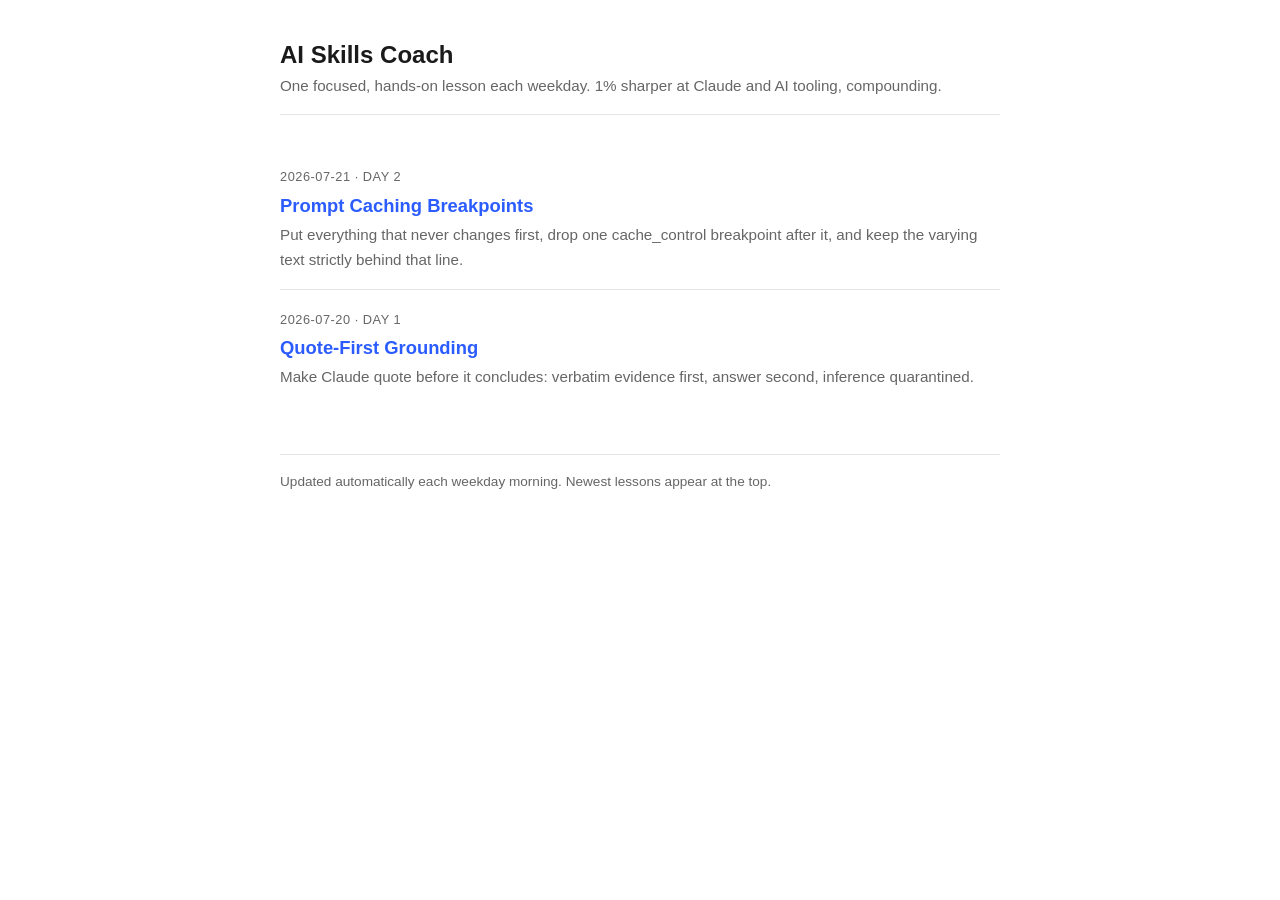
==== index.html @ 5853e5ae "initial upload" ====
<!DOCTYPE html>
<html lang="en">
<head>
<meta charset="utf-8">
<meta name="viewport" content="width=device-width, initial-scale=1">
<title>AI Skills Coach — Daily Lessons</title>
<link rel="stylesheet" href="style.css">
</head>
<body>
<header class="site">
  <h1>AI Skills Coach</h1>
  <p>One focused, hands-on lesson each weekday. 1% sharper at Claude and AI tooling, compounding.</p>
</header>

<ul class="lessons">
  <li>
    <span class="lesson-day">2026-07-21 &middot; Day 2</span>
    <a class="lesson-title" href="lessons/day-02-prompt-caching.html">Prompt Caching Breakpoints</a>
    <span class="lesson-bm">Put everything that never changes first, drop one cache_control breakpoint after it, and keep the varying text strictly behind that line.</span>
  </li>
  <li>
    <span class="lesson-day">2026-07-20 &middot; Day 1</span>
    <a class="lesson-title" href="lessons/day-01-quote-first-grounding.html">Quote-First Grounding</a>
    <span class="lesson-bm">Make Claude quote before it concludes: verbatim evidence first, answer second, inference quarantined.</span>
  </li>
</ul>

<footer class="site">Updated automatically each weekday morning. Newest lessons appear at the top.</footer>
</body>
</html>
---- style.css ----
:root {
  --fg: #1a1a1a;
  --muted: #666;
  --bg: #ffffff;
  --accent: #2b5cff;
  --line: #e5e5e5;
  --code-bg: #f6f7f9;
  --code-fg: #24292e;
}

* { box-sizing: border-box; }

body {
  font-family: -apple-system, BlinkMacSystemFont, "Segoe UI", Roboto, Helvetica, Arial, sans-serif;
  color: var(--fg);
  background: var(--bg);
  line-height: 1.6;
  max-width: 760px;
  margin: 0 auto;
  padding: 2.5rem 1.25rem 5rem;
  font-size: 17px;
}

a { color: var(--accent); text-decoration: none; }
a:hover { text-decoration: underline; }

header.site {
  border-bottom: 1px solid var(--line);
  padding-bottom: 1rem;
  margin-bottom: 2rem;
}
header.site h1 { font-size: 1.5rem; margin: 0 0 .25rem; }
header.site p { color: var(--muted); margin: 0; font-size: .95rem; }

h1 { font-size: 1.9rem; line-height: 1.25; margin: 0 0 .5rem; }
h2 {
  font-size: 1.25rem;
  margin: 2.2rem 0 .6rem;
  padding-top: .4rem;
}
.subtitle { color: var(--muted); font-style: italic; margin: 0 0 1.5rem; }

p, li { font-size: 1rem; }

code {
  font-family: ui-monospace, SFMono-Regular, "SF Mono", Menlo, Consolas, monospace;
  background: var(--code-bg);
  padding: .12em .35em;
  border-radius: 4px;
  font-size: .88em;
}
pre {
  background: var(--code-bg);
  color: var(--code-fg);
  padding: 1rem 1.1rem;
  border-radius: 8px;
  overflow-x: auto;
  border: 1px solid var(--line);
  font-size: .85rem;
  line-height: 1.5;
}
pre code { background: none; padding: 0; font-size: inherit; }

blockquote {
  border-left: 3px solid var(--accent);
  margin: 1rem 0;
  padding: .3rem 0 .3rem 1rem;
  color: var(--muted);
}

.bookmark {
  background: #f0f4ff;
  border: 1px solid #d5e0ff;
  border-radius: 8px;
  padding: 1rem 1.2rem;
  font-weight: 600;
  font-size: 1.05rem;
}

.nav-back { display: inline-block; margin-bottom: 1.5rem; font-size: .95rem; }

/* index list */
ul.lessons { list-style: none; padding: 0; margin: 0; }
ul.lessons li {
  border-bottom: 1px solid var(--line);
  padding: 1rem 0;
}
ul.lessons li:last-child { border-bottom: none; }
.lesson-day { font-size: .8rem; color: var(--muted); text-transform: uppercase; letter-spacing: .04em; }
.lesson-title { font-size: 1.15rem; font-weight: 600; display: block; margin: .1rem 0; }
.lesson-bm { color: var(--muted); font-size: .95rem; }

footer.site { margin-top: 3rem; padding-top: 1rem; border-top: 1px solid var(--line); color: var(--muted); font-size: .85rem; }

table { border-collapse: collapse; width: 100%; margin: 1rem 0; font-size: .95rem; }
th, td { border: 1px solid var(--line); padding: .5rem .7rem; text-align: left; vertical-align: top; }
th { background: var(--code-bg); }
.empty { color: var(--muted); font-style: italic; }
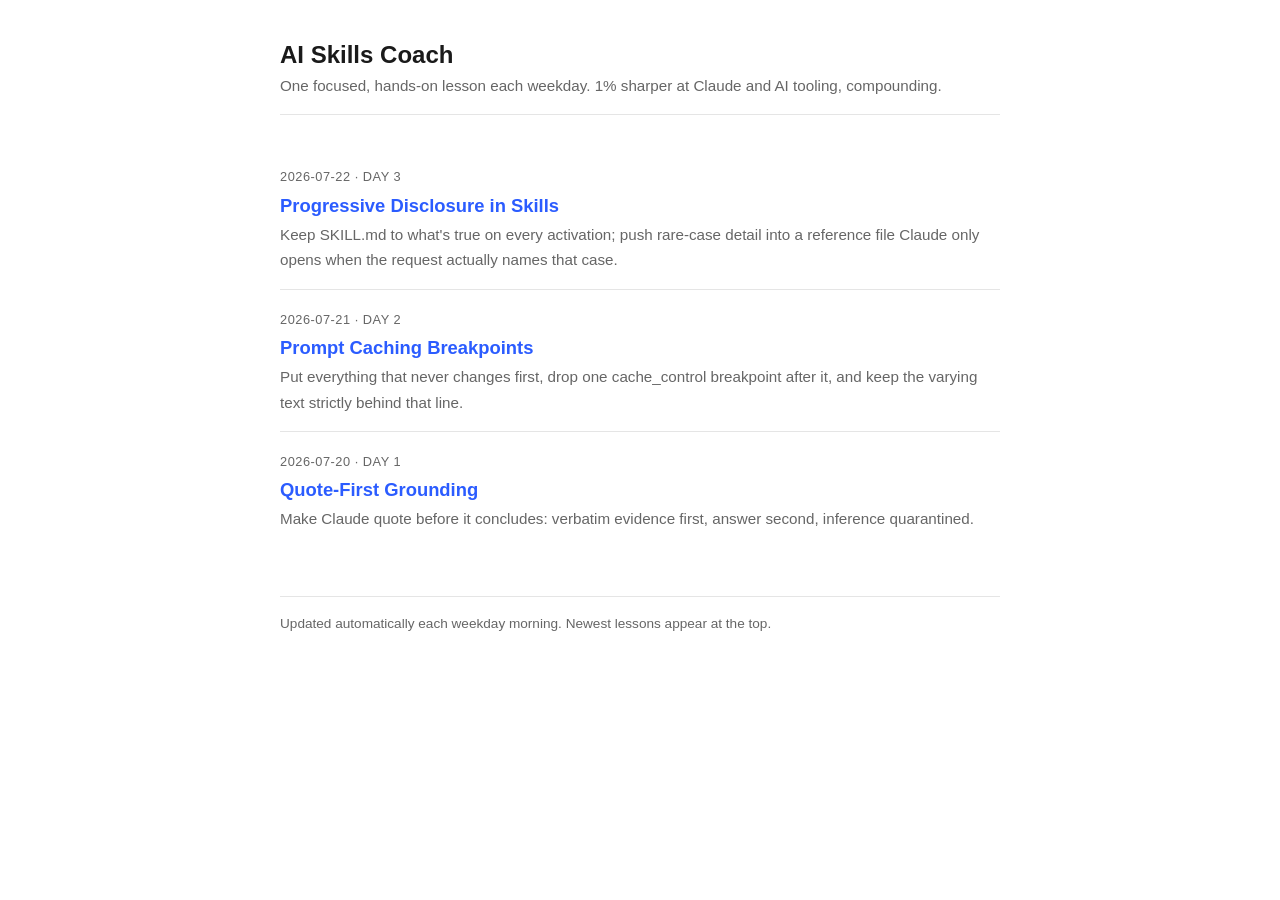
==== commit dd555b5e: "Auto-commit: 2026-07-22 17:11" ====
--- a/index.html
+++ b/index.html
@@ -14,6 +14,11 @@
 
 <ul class="lessons">
   <li>
+    <span class="lesson-day">2026-07-22 &middot; Day 3</span>
+    <a class="lesson-title" href="lessons/day-03-progressive-disclosure.html">Progressive Disclosure in Skills</a>
+    <span class="lesson-bm">Keep SKILL.md to what's true on every activation; push rare-case detail into a reference file Claude only opens when the request actually names that case.</span>
+  </li>
+  <li>
     <span class="lesson-day">2026-07-21 &middot; Day 2</span>
     <a class="lesson-title" href="lessons/day-02-prompt-caching.html">Prompt Caching Breakpoints</a>
     <span class="lesson-bm">Put everything that never changes first, drop one cache_control breakpoint after it, and keep the varying text strictly behind that line.</span>
